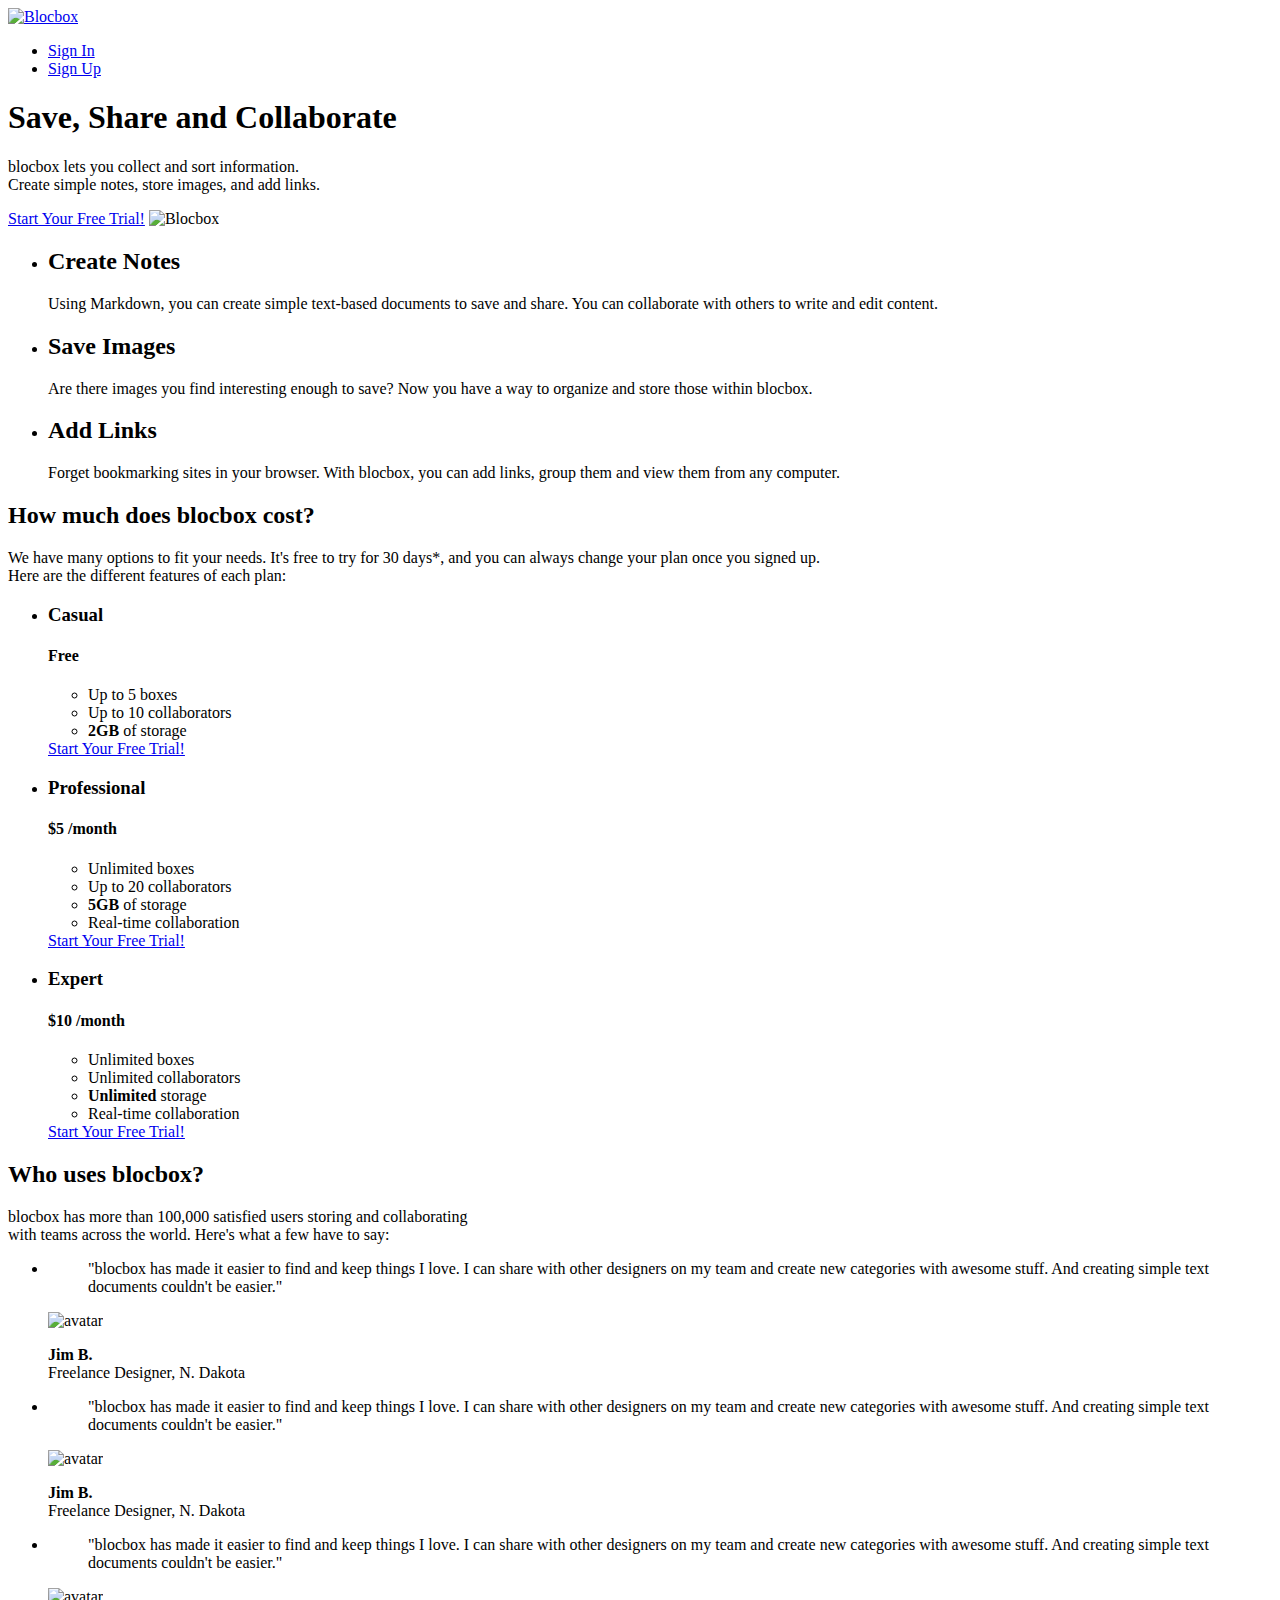
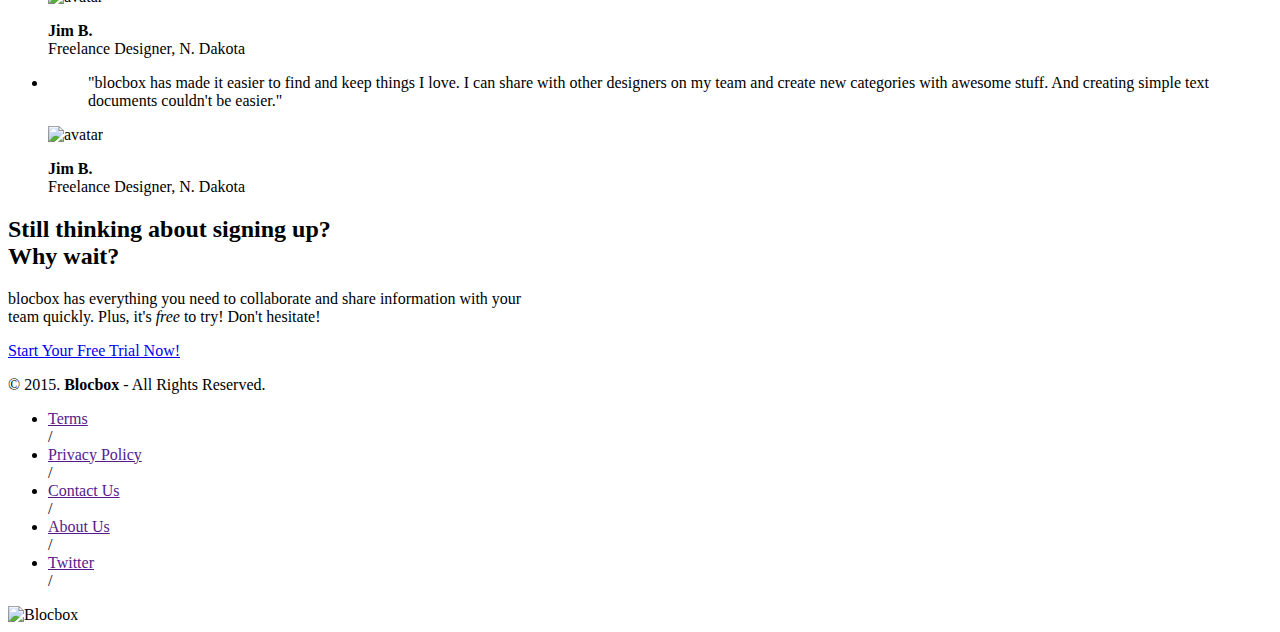
==== index.html @ 8ca165f5 "Assignment 28 completed" ====
<DOCTYPE html>
<html lang="eng-us">
<head>
	<meta http-equiz="X-UA-Compatible" content="IE=Edge">
	<meta name="viewpoint" content="width=device-width, initial-scale=1">
	<meta charset="UTF-8">
	<title>Save, share and collaborate | Blocbox</title>

<!-- Google Fonts -->
	<link href='http://fonts.googleapis.com/css?family=Lato:300,400,700,300italic,400italic,700italic|Varela+Round' rel='stylesheet' type='text/css'>

<!-- CSS -->

	<link rel="stylesheet" href="css/normalize.css">
	<link rel="stylesheet" href="css/style.css">
	<link rel="stylesheet" href="css/font-awesome.css">

	
</head>

<body>

	<header>
		<nav class="container">
			<div class="one-half">
				<a href="index.html" class="site-logo"><img src="Images/Logo.png" alt="Blocbox" /></a>
			</div>
			<div class="one-half">
				<ul>
					<li><a href="signin.html">Sign In</a></li>
					<li class="btn-outline"><a href="signup.html">Sign Up</a></li>
				</ul>
			</div>
		</nav>

	<!-- Hero Section -->

		<div class="container hero">
			<h1>Save, Share and Collaborate</h1>
			<p>blocbox lets you collect and sort information.<br>Create simple notes, store images, and add links.</p>
			<a href="signup.html" class="btn">Start Your Free Trial!</a>
			<img src="Images/desktop.png" alt="Blocbox" />
		</div>
	</header>

	<main role="main">

	<!-- Benefits Section -->

	<section class="benefits">
		<ul class="container">
			<li class="one-third">
				<h2>Create Notes</h2>
				<p>Using Markdown, you can create simple text-based documents to save and share. You can collaborate with others to write and edit content.</p>
			</li>
			<li class="one-third">
				<h2>Save Images</h2>
				<p>Are there images you find interesting enough to save? Now you have a way to organize and store those within blocbox.</p>
			</li>
			<li class="one-third">
				<h2>Add Links</h2>
				<p>Forget bookmarking sites in your browser. With blocbox, you can add links, group them and view them from any computer.</p>
			</li>
		</ul>
	</section>

	<!-- Pricing Section -->

	<section class="pricing">
		<div class="container">
			<h2>How much does blocbox cost?</h2>
			<p>We have many options to fit your needs. It's free to try for 30 days*, and you can always change your plan once you signed up. <br/> Here are the different features of each plan:</p>
		</div>
		<ul class="container">
			<li class="one-third">
				<div class="box">
					<h3>Casual</h3>
					<h4>Free</h4>
					<ul>
						<li>Up to 5 boxes</li>
						<li>Up to 10 collaborators</li>
						<li><strong>2GB</strong> of storage</li>
					</ul>
					<a href="signup.html" class="btn">Start Your Free Trial!</a>
				</div>
			</li>
			<li class="one-third">
				<div class="box middle">
					<h3>Professional</h3>
					<h4><span>$</span>5 <span class="month">/month</span></h4>
					<ul>
						<li>Unlimited boxes</li>
						<li>Up to 20 collaborators</li>
						<li><strong>5GB</strong> of storage</li>
						<li>Real-time collaboration</li>
					</ul>
					<a href="signup.html" class="btn">Start Your Free Trial!</a>
				</div>
			</li>
			<li class="one-third">
				<div class="box">
					<h3>Expert</h3>
					<h4><span>$</span>10 <span class="month">/month</span></h4>
					<ul>
						<li>Unlimited boxes</li>
						<li>Unlimited collaborators</li>
						<li><strong>Unlimited</strong> storage</li>
						<li>Real-time collaboration</li>
					</ul>
					<a href="signup.html" class="btn">Start Your Free Trial!</a>
				</div>
			</li>
		</ul>
	</section>

	<!-- Testimonials Section -->

	<section class="testimonials">
		<div class="container">
			<h2>Who uses blocbox?</h2>
			<p>blocbox has more than 100,000 satisfied users storing and collaborating <br/> with teams across the world. Here's what a few have to say:</p>
		</div>
		<ul class="container">
			<li class="one-fourth">
				<blockquote>"blocbox has made it easier to find and keep things I love. I can share with other designers on my team and create new categories with awesome stuff. And creating simple text documents couldn't be easier." </blockquote>
				<img src="https://s3.amazonaws.com/uifaces/faces/twitter/jsa/128.jpg" alt="avatar">
				<p class="name"><strong>Jim B.</strong><br/>Freelance Designer, N. Dakota</p>
			</li>
			<li class="one-fourth">
				<blockquote>"blocbox has made it easier to find and keep things I love. I can share with other designers on my team and create new categories with awesome stuff. And creating simple text documents couldn't be easier." </blockquote>
				<img src="https://s3.amazonaws.com/uifaces/faces/twitter/jsa/128.jpg" alt="avatar">
				<p class="name"><strong>Jim B.</strong><br/>Freelance Designer, N. Dakota</p>
			</li>
			<li class="one-fourth">
				<blockquote>"blocbox has made it easier to find and keep things I love. I can share with other designers on my team and create new categories with awesome stuff. And creating simple text documents couldn't be easier." </blockquote>
				<img src="https://s3.amazonaws.com/uifaces/faces/twitter/jsa/128.jpg" alt="avatar">
				<p class="name"><strong>Jim B.</strong><br/>Freelance Designer, N. Dakota</p>
			</li>
			<li class="one-fourth">
				<blockquote>"blocbox has made it easier to find and keep things I love. I can share with other designers on my team and create new categories with awesome stuff. And creating simple text documents couldn't be easier." </blockquote>
				<img src="https://s3.amazonaws.com/uifaces/faces/twitter/jsa/128.jpg" alt="avatar">
				<p class="name"><strong>Jim B.</strong><br/>Freelance Designer, N. Dakota</p>
			</li>
		</ul>
	</section>

	<!-- Call To Action -->

	<section class="container">
		<h2>Still thinking about signing up?<br/>Why wait?</h2>
		<p>blocbox has everything you need to collaborate and share information with your <br/>team quickly. Plus, it's <em>free</em> to try! Don't hesitate!</p>
		<a href="signup.html" class="btn">Start Your Free Trial Now!</a>
	</section>

	</main>

	<!-- Footer Section -->

	<footer>
		<div class="container footer-nav-block">
			<div class="left-footer-block one-third">
				<p class="copyright-block">&copy; 2015. <strong>Blocbox</strong> - All Rights Reserved.</p>
			</div>
			<nav class="link-block middle-footer-block one third">
				<ul>
					<li><a href="">Terms</a></li> /
					<li><a href="">Privacy Policy</a></li> /
					<li><a href="">Contact Us</a></li> /
					<li><a href="">About Us</a></li> /
					<li><a href="">Twitter</a></li> /
				</ul>
			</nav>
			<div class="right-footer-block one-third">
				<img class="logo" src="Images/Logo.png" alt="Blocbox" />
			</div>
		</div>
	</footer>
</body>

</html
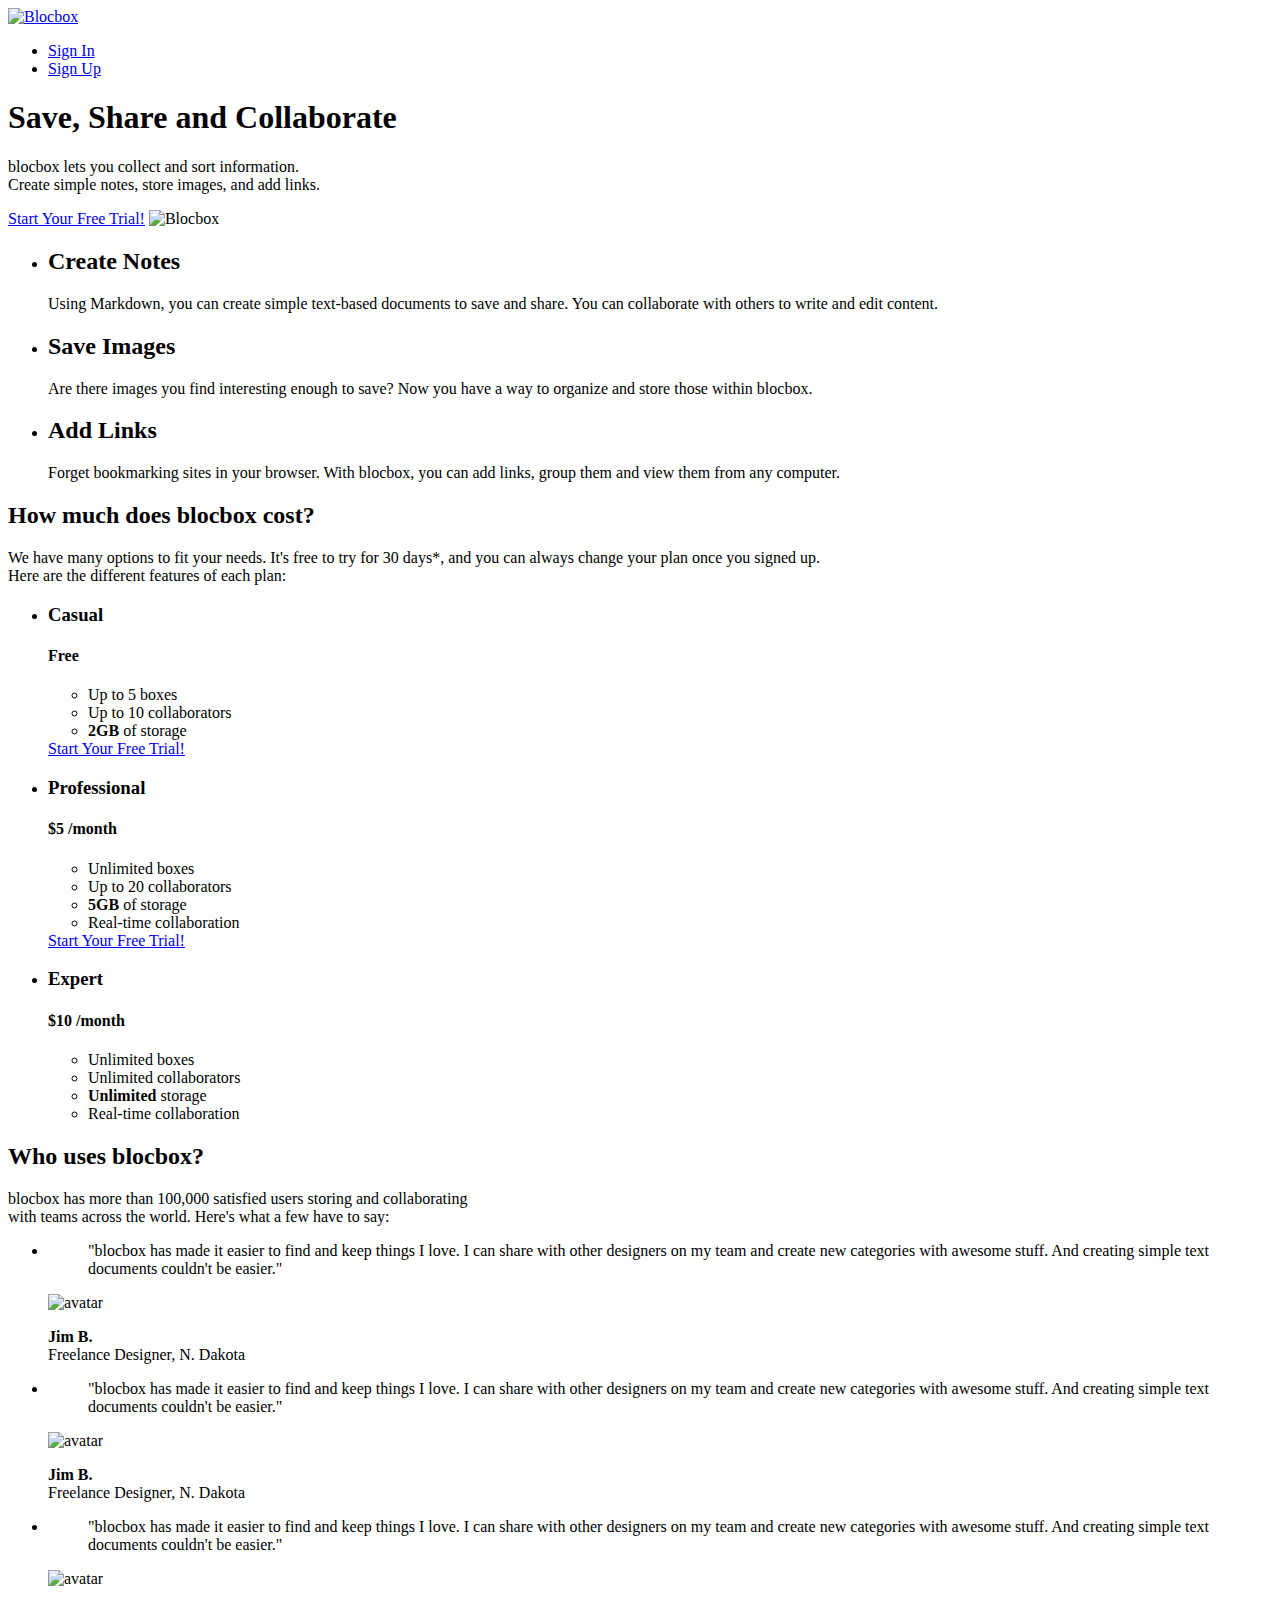
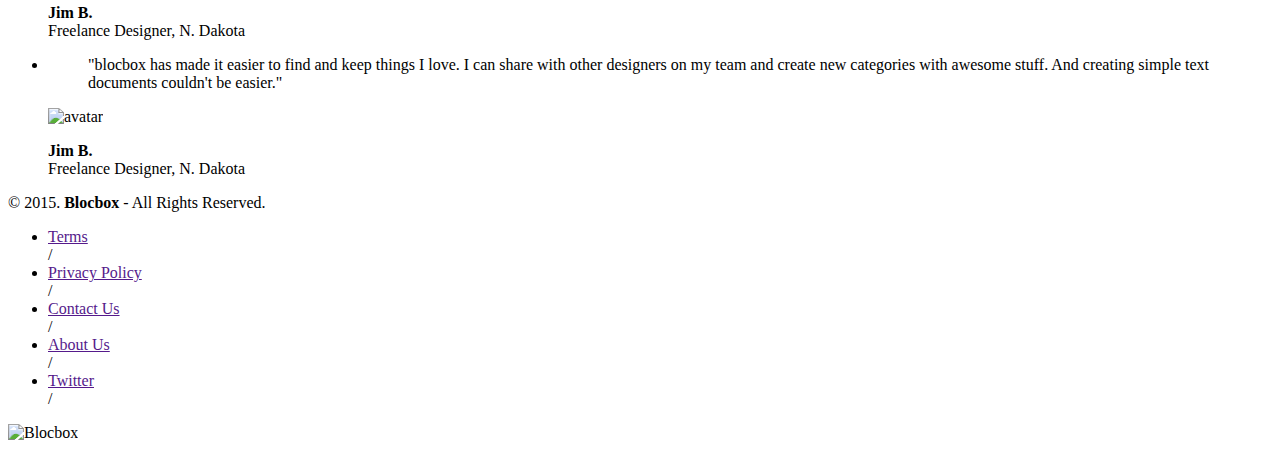
==== commit ed66c33a: "Assignment 29 completed" ====
--- a/index.html
+++ b/index.html
@@ -14,6 +14,7 @@
 	<link rel="stylesheet" href="css/normalize.css">
 	<link rel="stylesheet" href="css/style.css">
 	<link rel="stylesheet" href="css/font-awesome.css">
+	<link rel="stylesheet" href="css/animate.css">
 
 	
 </head>
@@ -36,7 +37,7 @@
 	<!-- Hero Section -->
 
 		<div class="container hero">
-			<h1>Save, Share and Collaborate</h1>
+			<h1 class="animated fadeIn">Save, Share and Collaborate</h1>
 			<p>blocbox lets you collect and sort information.<br>Create simple notes, store images, and add links.</p>
 			<a href="signup.html" class="btn">Start Your Free Trial!</a>
 			<img src="Images/desktop.png" alt="Blocbox" />
@@ -107,7 +108,6 @@
 						<li><strong>Unlimited</strong> storage</li>
 						<li>Real-time collaboration</li>
 					</ul>
-					<a href="signup.html" class="btn">Start Your Free Trial!</a>
 				</div>
 			</li>
 		</ul>
@@ -143,15 +143,6 @@
 			</li>
 		</ul>
 	</section>
-
-	<!-- Call To Action -->
-
-	<section class="container">
-		<h2>Still thinking about signing up?<br/>Why wait?</h2>
-		<p>blocbox has everything you need to collaborate and share information with your <br/>team quickly. Plus, it's <em>free</em> to try! Don't hesitate!</p>
-		<a href="signup.html" class="btn">Start Your Free Trial Now!</a>
-	</section>
-
 	</main>
 
 	<!-- Footer Section -->
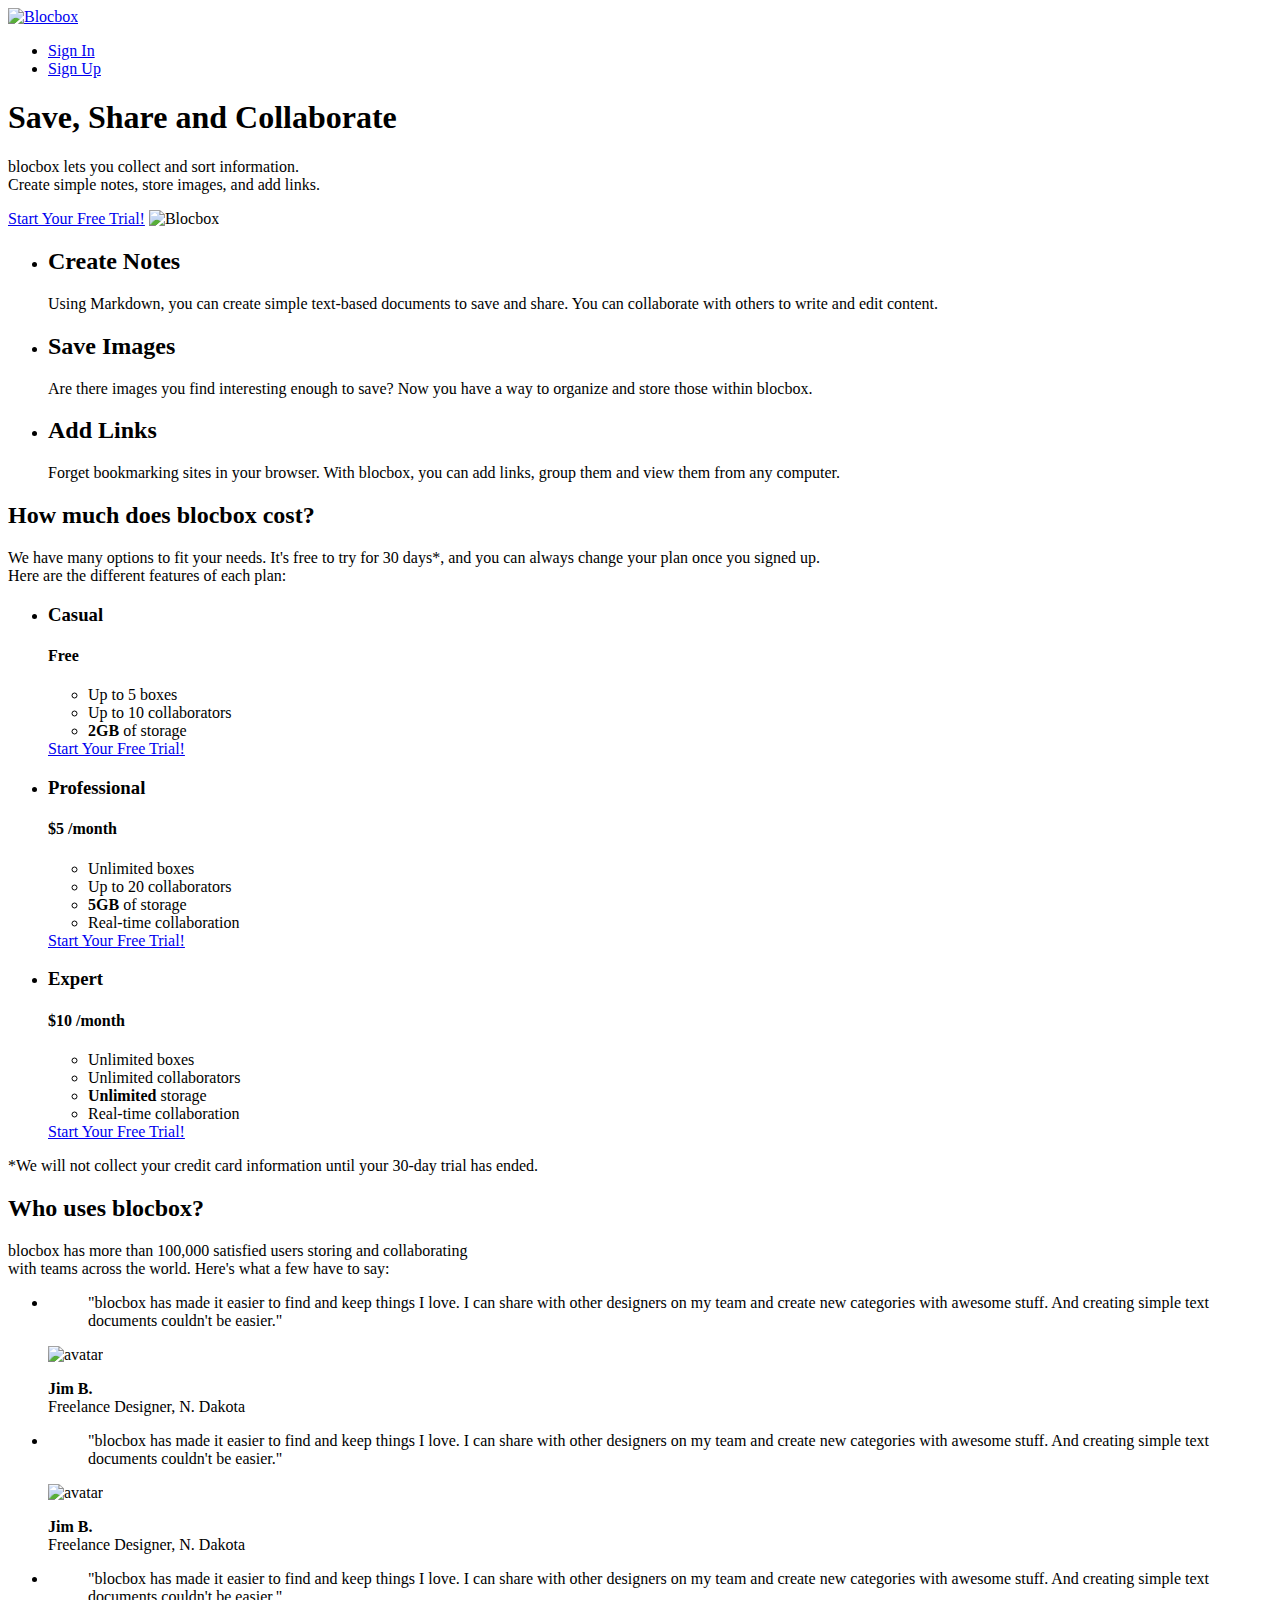
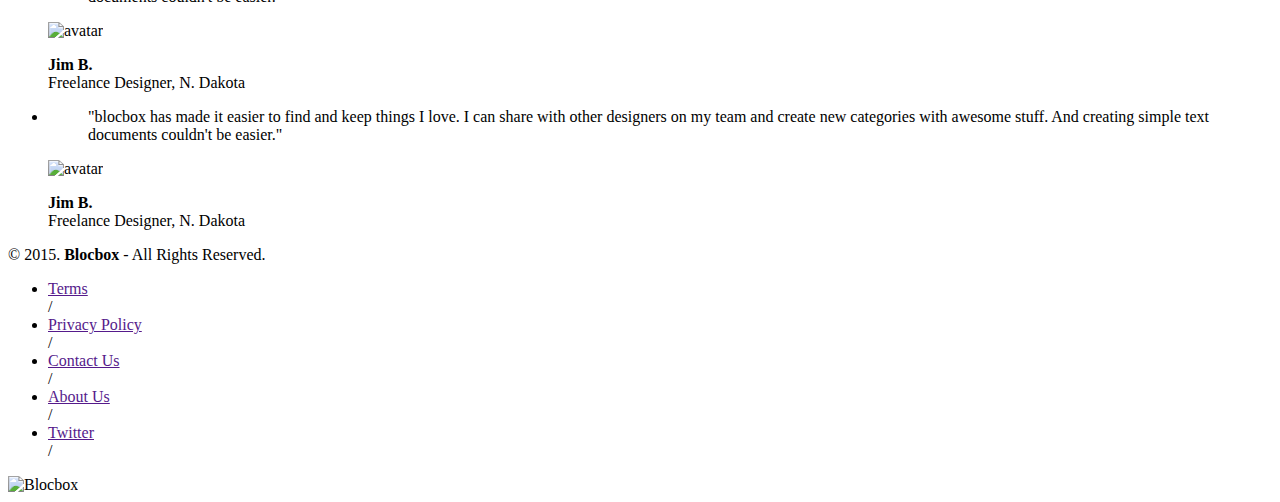
==== commit 529ab802: "Assignment 31 completed" ====
--- a/index.html
+++ b/index.html
@@ -14,7 +14,6 @@
 	<link rel="stylesheet" href="css/normalize.css">
 	<link rel="stylesheet" href="css/style.css">
 	<link rel="stylesheet" href="css/font-awesome.css">
-	<link rel="stylesheet" href="css/animate.css">
 
 	
 </head>
@@ -37,7 +36,7 @@
 	<!-- Hero Section -->
 
 		<div class="container hero">
-			<h1 class="animated fadeIn">Save, Share and Collaborate</h1>
+			<h1>Save, Share and Collaborate</h1>
 			<p>blocbox lets you collect and sort information.<br>Create simple notes, store images, and add links.</p>
 			<a href="signup.html" class="btn">Start Your Free Trial!</a>
 			<img src="Images/desktop.png" alt="Blocbox" />
@@ -51,14 +50,17 @@
 	<section class="benefits">
 		<ul class="container">
 			<li class="one-third">
+				<i class="fa fa-file-o"></i>
 				<h2>Create Notes</h2>
 				<p>Using Markdown, you can create simple text-based documents to save and share. You can collaborate with others to write and edit content.</p>
 			</li>
 			<li class="one-third">
+				<i class="fa fa-picture-o"></i>
 				<h2>Save Images</h2>
 				<p>Are there images you find interesting enough to save? Now you have a way to organize and store those within blocbox.</p>
 			</li>
 			<li class="one-third">
+				<i class="fa fa-link"></i>
 				<h2>Add Links</h2>
 				<p>Forget bookmarking sites in your browser. With blocbox, you can add links, group them and view them from any computer.</p>
 			</li>
@@ -108,9 +110,13 @@
 						<li><strong>Unlimited</strong> storage</li>
 						<li>Real-time collaboration</li>
 					</ul>
+					<a href="signup.html" class="btn">Start Your Free Trial!</a>
 				</div>
 			</li>
 		</ul>
+		<div class="container">
+   			<p class="small">*We will not collect your credit card information until your 30-day trial has ended.</p>
+ 		</div>
 	</section>
 
 	<!-- Testimonials Section -->
@@ -126,7 +132,7 @@
 				<img src="https://s3.amazonaws.com/uifaces/faces/twitter/jsa/128.jpg" alt="avatar">
 				<p class="name"><strong>Jim B.</strong><br/>Freelance Designer, N. Dakota</p>
 			</li>
-			<li class="one-fourth">
+			<li class="one-fourth lower">
 				<blockquote>"blocbox has made it easier to find and keep things I love. I can share with other designers on my team and create new categories with awesome stuff. And creating simple text documents couldn't be easier." </blockquote>
 				<img src="https://s3.amazonaws.com/uifaces/faces/twitter/jsa/128.jpg" alt="avatar">
 				<p class="name"><strong>Jim B.</strong><br/>Freelance Designer, N. Dakota</p>
@@ -136,7 +142,7 @@
 				<img src="https://s3.amazonaws.com/uifaces/faces/twitter/jsa/128.jpg" alt="avatar">
 				<p class="name"><strong>Jim B.</strong><br/>Freelance Designer, N. Dakota</p>
 			</li>
-			<li class="one-fourth">
+			<li class="one-fourth lower">
 				<blockquote>"blocbox has made it easier to find and keep things I love. I can share with other designers on my team and create new categories with awesome stuff. And creating simple text documents couldn't be easier." </blockquote>
 				<img src="https://s3.amazonaws.com/uifaces/faces/twitter/jsa/128.jpg" alt="avatar">
 				<p class="name"><strong>Jim B.</strong><br/>Freelance Designer, N. Dakota</p>
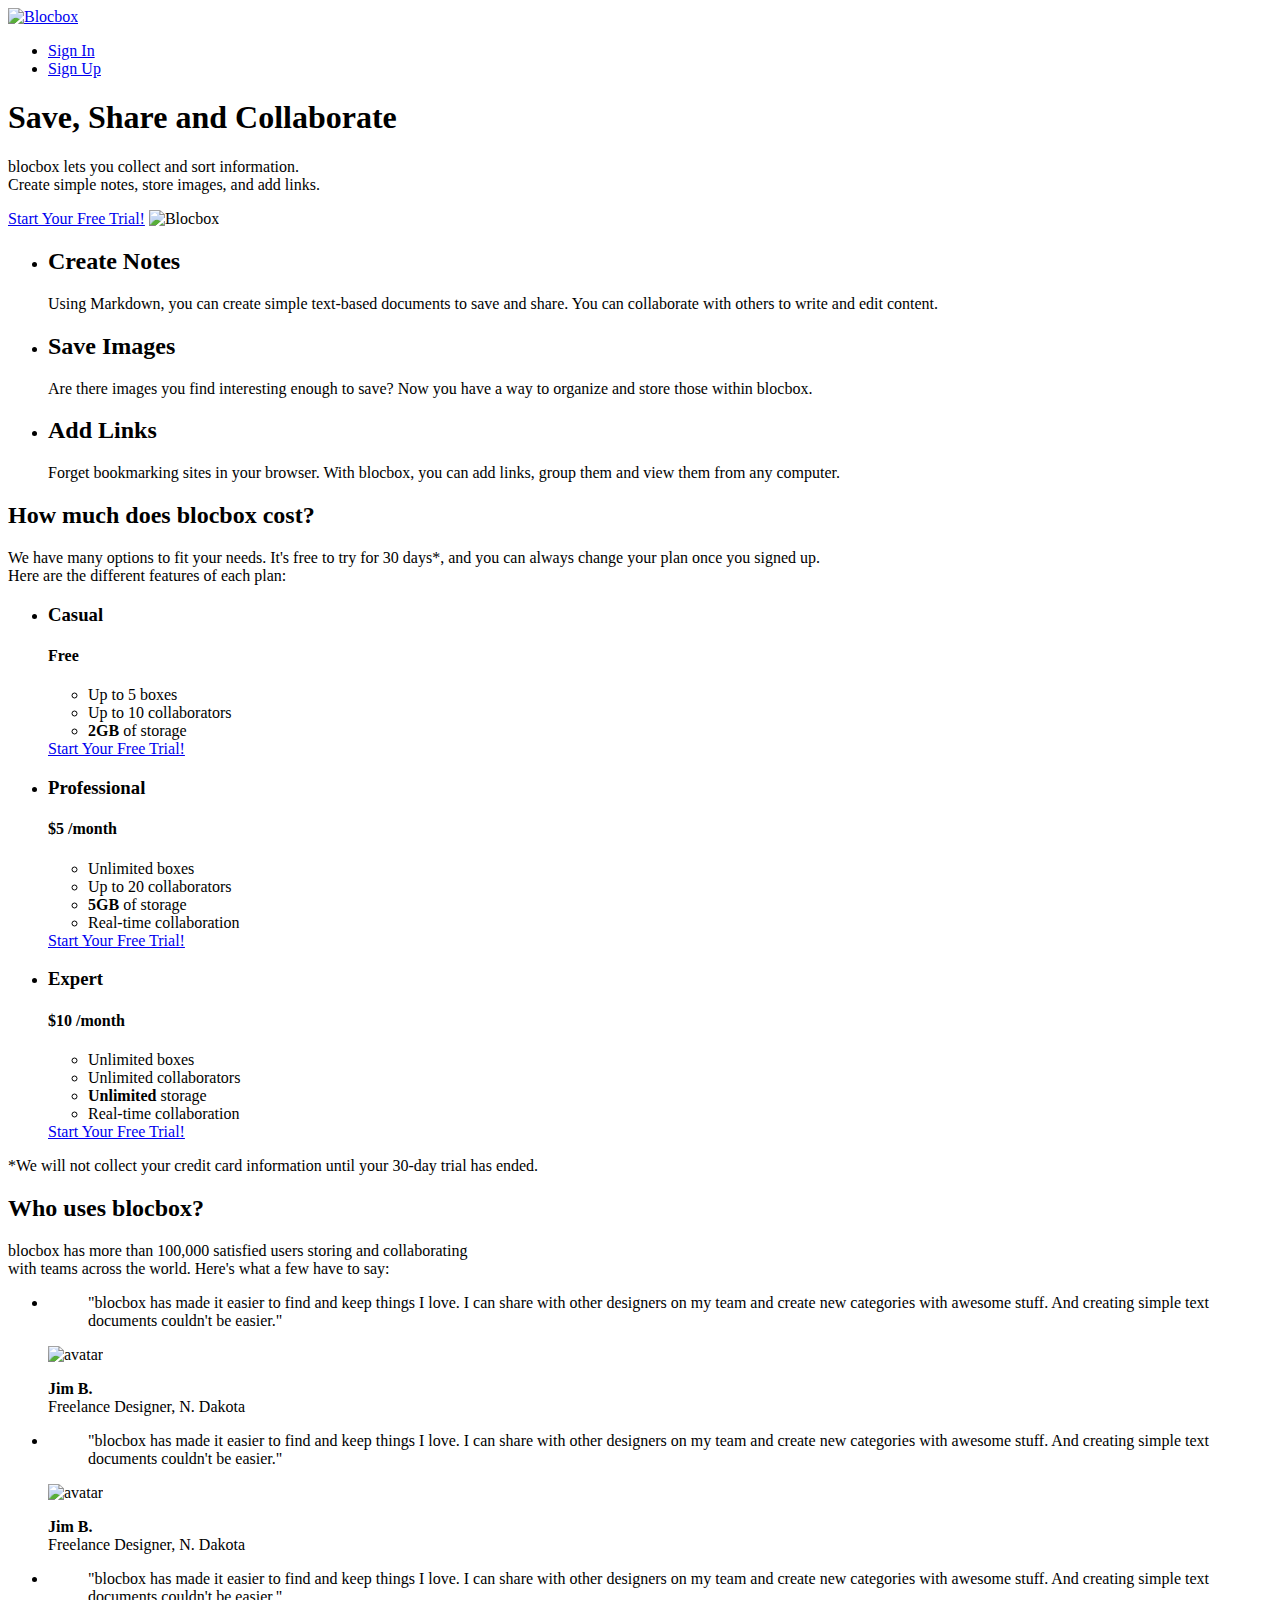
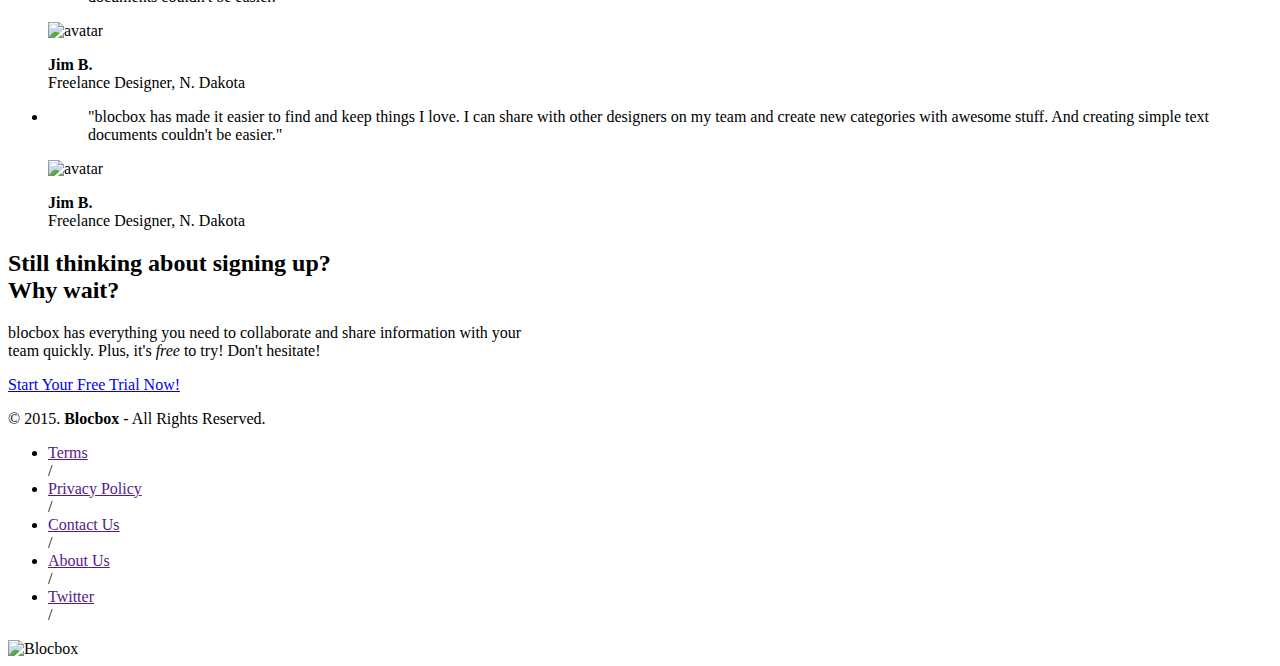
==== commit 8e1bc470: "Checkpoint 31 completed" ====
--- a/index.html
+++ b/index.html
@@ -132,7 +132,7 @@
 				<img src="https://s3.amazonaws.com/uifaces/faces/twitter/jsa/128.jpg" alt="avatar">
 				<p class="name"><strong>Jim B.</strong><br/>Freelance Designer, N. Dakota</p>
 			</li>
-			<li class="one-fourth lower">
+			<li class="one-fourth">
 				<blockquote>"blocbox has made it easier to find and keep things I love. I can share with other designers on my team and create new categories with awesome stuff. And creating simple text documents couldn't be easier." </blockquote>
 				<img src="https://s3.amazonaws.com/uifaces/faces/twitter/jsa/128.jpg" alt="avatar">
 				<p class="name"><strong>Jim B.</strong><br/>Freelance Designer, N. Dakota</p>
@@ -142,13 +142,22 @@
 				<img src="https://s3.amazonaws.com/uifaces/faces/twitter/jsa/128.jpg" alt="avatar">
 				<p class="name"><strong>Jim B.</strong><br/>Freelance Designer, N. Dakota</p>
 			</li>
-			<li class="one-fourth lower">
+			<li class="one-fourth">
 				<blockquote>"blocbox has made it easier to find and keep things I love. I can share with other designers on my team and create new categories with awesome stuff. And creating simple text documents couldn't be easier." </blockquote>
 				<img src="https://s3.amazonaws.com/uifaces/faces/twitter/jsa/128.jpg" alt="avatar">
 				<p class="name"><strong>Jim B.</strong><br/>Freelance Designer, N. Dakota</p>
 			</li>
 		</ul>
 	</section>
+
+	<!-- Call To Action -->
+
+	<section class="container">
+		<h2>Still thinking about signing up?<br/>Why wait?</h2>
+		<p>blocbox has everything you need to collaborate and share information with your <br/>team quickly. Plus, it's <em>free</em> to try! Don't hesitate!</p>
+		<a href="signup.html" class="btn">Start Your Free Trial Now!</a>
+	</section>
+
 	</main>
 
 	<!-- Footer Section -->
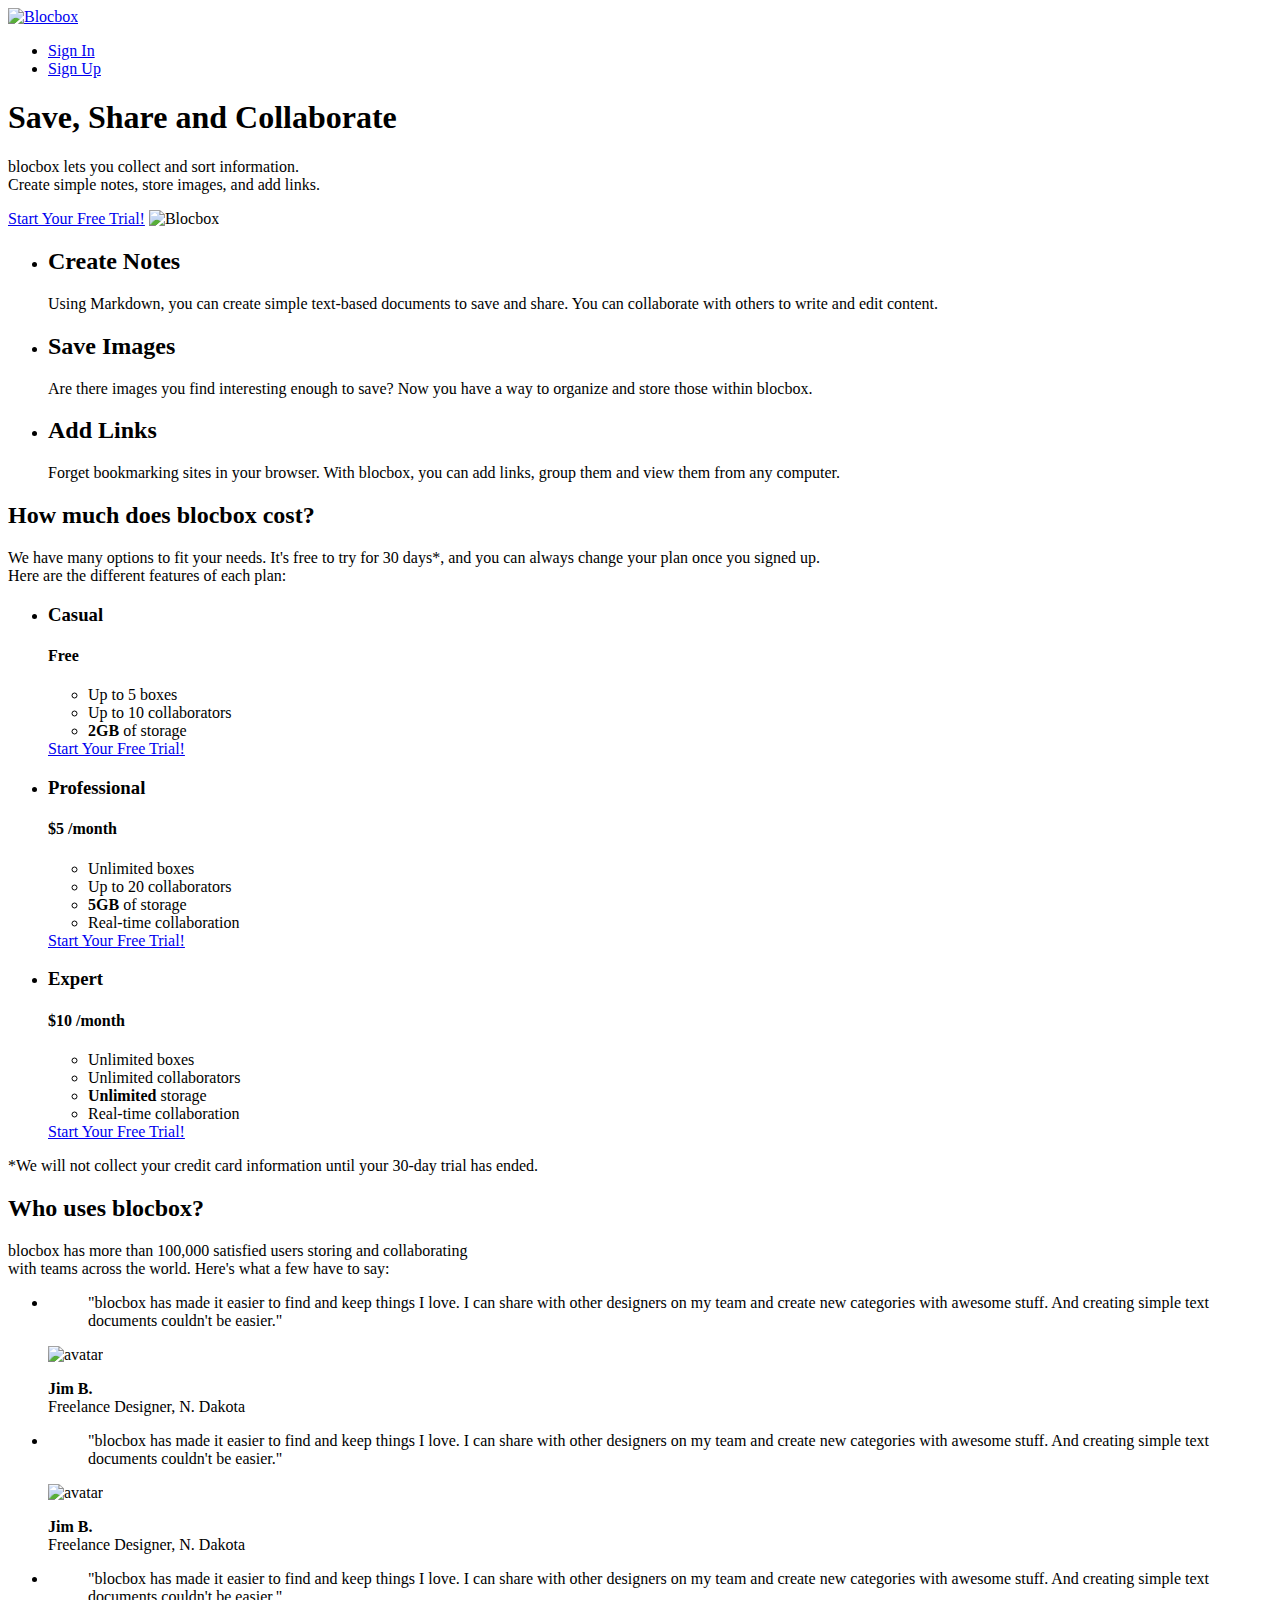
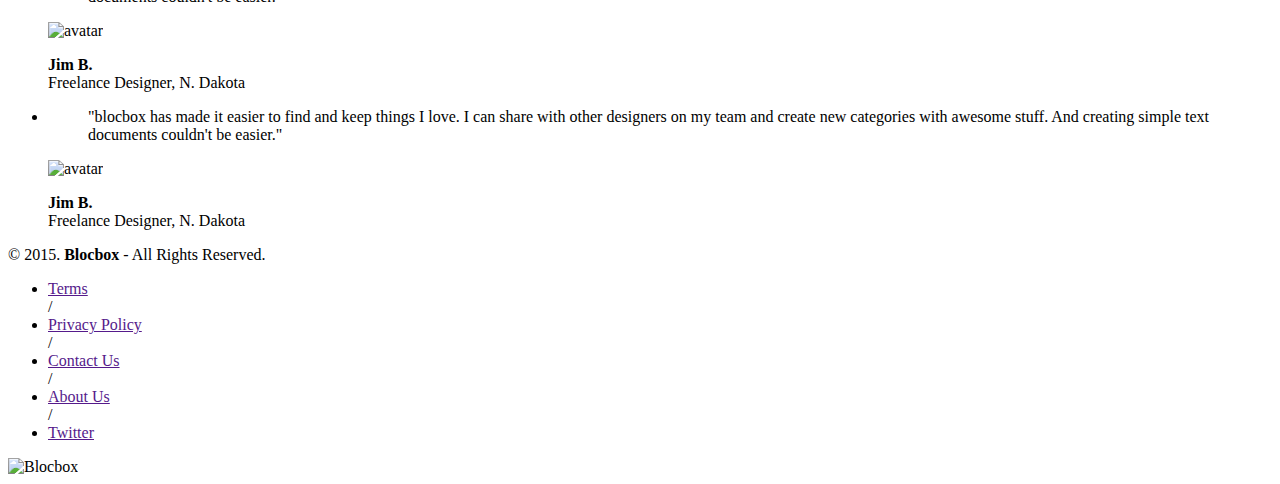
==== commit 4a58a84c: "Checkpoint 36 completed, fixing" ====
--- a/index.html
+++ b/index.html
@@ -150,16 +150,6 @@
 		</ul>
 	</section>
 
-	<!-- Call To Action -->
-
-	<section class="container">
-		<h2>Still thinking about signing up?<br/>Why wait?</h2>
-		<p>blocbox has everything you need to collaborate and share information with your <br/>team quickly. Plus, it's <em>free</em> to try! Don't hesitate!</p>
-		<a href="signup.html" class="btn">Start Your Free Trial Now!</a>
-	</section>
-
-	</main>
-
 	<!-- Footer Section -->
 
 	<footer>
@@ -173,7 +163,7 @@
 					<li><a href="">Privacy Policy</a></li> /
 					<li><a href="">Contact Us</a></li> /
 					<li><a href="">About Us</a></li> /
-					<li><a href="">Twitter</a></li> /
+					<li><a href="">Twitter</a></li>
 				</ul>
 			</nav>
 			<div class="right-footer-block one-third">
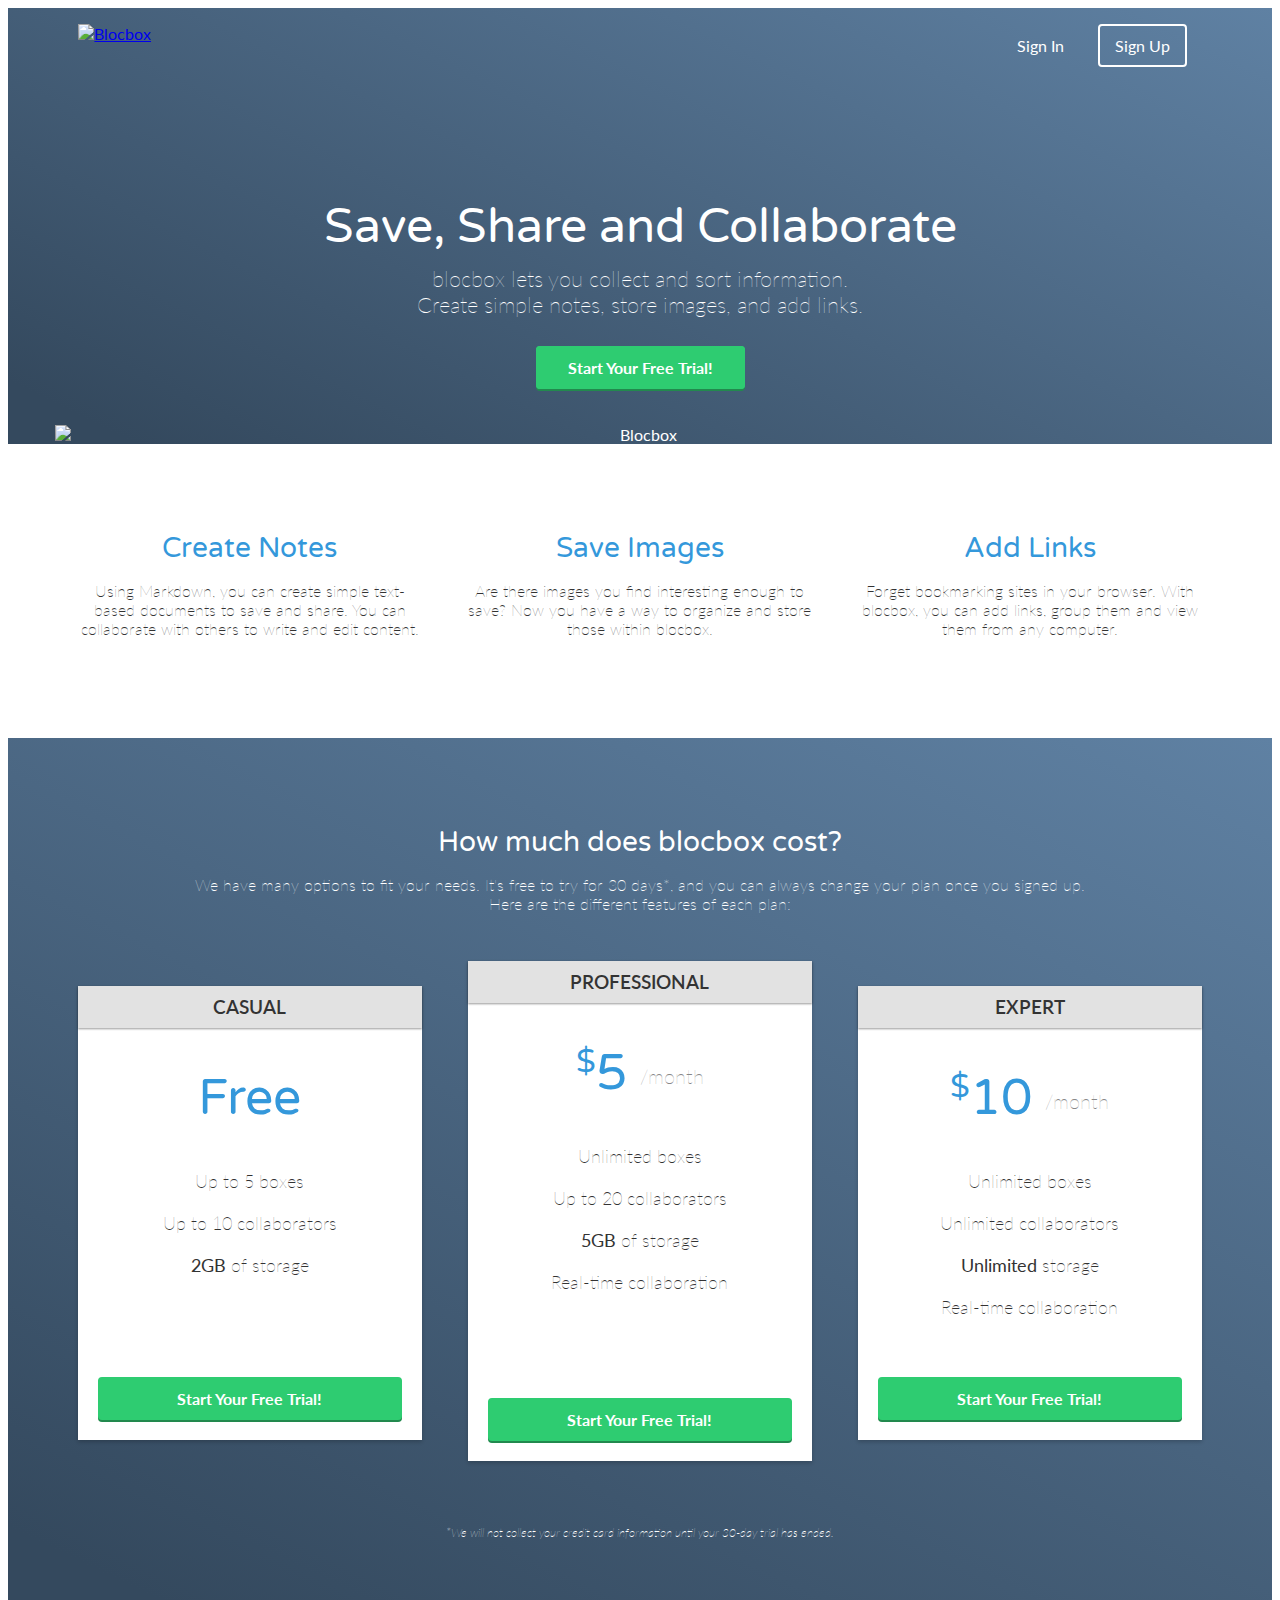
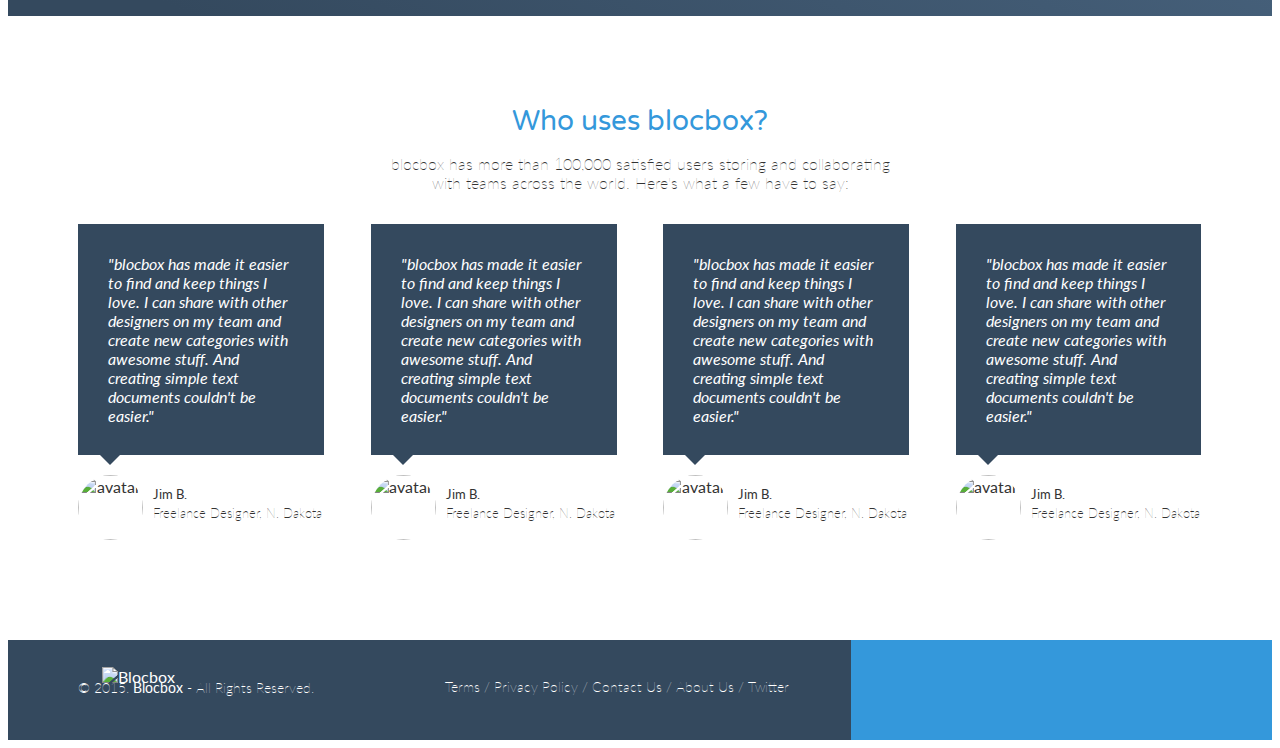
==== commit a7d5edbe: "Final Push, Deploying Blocbox" ====
--- a/index.html
+++ b/index.html
@@ -11,9 +11,9 @@
 
 <!-- CSS -->
 
-	<link rel="stylesheet" href="css/normalize.css">
-	<link rel="stylesheet" href="css/style.css">
-	<link rel="stylesheet" href="css/font-awesome.css">
+	<link rel="stylesheet" href="CSS/normalize.css">
+	<link rel="stylesheet" href="CSS/style.css">
+	<link rel="stylesheet" href="CSS/font-awesome.css">
 
 	
 </head>
--- a/CSS/style.css
+++ b/CSS/style.css
@@ -0,0 +1,671 @@
+
+/* =========== Standard Styles ============ */
+
+html, body {
+	overflow-x: hidden;
+}
+
+body {
+	font-family: "Lato", Helvetica, Arial, sans-serif;
+	color: #333333;
+}
+
+h1, h2, h3, h4, h5, h6 {
+	font-family: "Varela Round", Helvetica, Arial, sans-serif;
+}
+
+h2 {
+	font-size: 28px;
+	font-weight: normal;
+	margin-bottom: 5px;
+}
+
+p {
+	font-size: 16px;
+	line-height: 19px;
+	font-weight: 100;
+}
+
+/* =========== Grid ================ */
+
+.container {
+	margin-right: auto;
+	margin-left: auto;
+	padding-left: 15px;
+	padding-right: 15px;
+	position: relative;
+}
+
+.container:before,
+.container:after {
+	content: " ";
+	display:table;
+}
+
+.container:after {
+	clear: both;
+}
+
+.one-half, .one-third, .one-fourth {
+	width: 96%;
+	float: left;
+	position: relative;
+	min-height: 1px;
+	margin: 0 2% 20px;
+}
+
+/* ============== Grid Media Queries ================== */
+
+@media (min-width: 768px) {
+   .container {
+     width: 750px;
+   }
+ }
+ @media (min-width: 992px) {
+   .container {
+     width: 970px;
+   }
+   .one-half {
+     width:46%;
+   }
+   .one-third {
+     width:29.33333%;
+   }
+   .one-fourth {
+     width:21%;
+   }
+ }
+ @media (min-width: 1200px) {
+   .container {
+     width: 1170px;
+   }
+ }
+
+/* ============ Header =============== */
+
+header {
+   color:#FFFFFF;
+   background: #34495E;
+   background-image: linear-gradient(206deg, #5F81A3 0%, #34495E 94%);
+ }
+ header nav {
+   padding:1em 0;
+ }
+ header nav ul {
+   display:inline;
+   text-align: right;
+   float:right;
+   margin:0;
+ }
+ header nav ul > li {
+   list-style-type: none;
+   display: inline-block;
+   margin:0 15px;
+ }
+ header nav ul > li.btn-outline {
+   padding:10px 15px;
+   border:2px solid #FFFFFF;
+   border-radius: 4px;
+ }
+ header nav ul > li.btn-outline:hover {
+   background:#FFFFFF;
+ }
+ header nav ul > li > a {
+   color:#FFFFFF;
+   text-decoration: none;
+ }
+ header nav ul > li.btn-outline:hover > a {
+   color:#34495E;
+ }
+
+header .hero {
+   text-align: center;
+   display:block;
+   position: relative;
+ }
+ header .hero h1 {
+   font-size:48px;
+   font-weight: normal;
+   margin:95px 0 0;
+ }
+ header .hero p {
+   font-size: 22px;
+   line-height: 26px;
+   font-weight: 100;
+   margin:10px 0 40px;
+ }
+ header .hero img {
+   display: block;
+   margin:3em auto 0;
+ }
+
+ @media (max-width: 1000px) {
+ 	header .hero img {
+ 		width: 90%;
+ 	}
+ 	header nav ul {
+ 		margin-top: -61px;
+ 	}
+ }
+
+ /* ========== Buttons ============*/
+
+.btn {
+   border-radius: 4px;
+   color:#FFFFFF;
+   font-weight: 700;
+   text-decoration: none;
+   padding:10px 30px;
+   background: #2ECC71;
+   border: 2px solid #2ECC71;
+   box-shadow: 0px 2px 0px 0px #22894E;
+ }
+
+/* ============== Benefits =============== */
+
+ .benefits {
+   text-align: center;
+   display:block;
+   position:relative;
+ }
+ .benefits ul {
+   margin: 0 auto;
+   padding:4em 0;
+ }
+ .benefits ul li {
+   list-style-type: none;
+   display: inline-block;
+ }
+ .benefits i {
+   color:#3498DB;
+   font-size:60px;
+   margin:0;
+   vertical-align: middle;
+ }
+ .benefits h2 {
+   color:#3498DB;
+ }
+
+/* ========== Pricing ============*/
+
+.pricing {
+   background: #34495E url("../images/background.png") top center no-repeat;
+   background: url("../images/background.png") top center no-repeat, linear-gradient(206deg, #5F81A3 0%, #34495E 94%);
+   background-size:cover;
+   text-align: center;
+   padding:4em 0;
+ }
+ .pricing h2, .pricing p {
+   color:#FFFFFF;
+ }
+ .pricing ul {
+   margin:0 auto;
+   padding:2em 0;
+ }
+ .pricing ul li {
+   list-style-type: none;
+ }
+
+.box {
+   padding:0 15px 15px;
+   background: #FFFFFF;
+   box-shadow: 0px 2px 4px 0px rgba(0,0,0,0.20);
+   min-height: 439px;
+   position: relative;
+   margin-top: 25px;
+ }
+ .box.middle {
+   min-height: 485px;
+   margin-top:0px;
+ }
+ .box h3 {
+   font-family: "Lato", Helvetica, Arial, sans-serif;
+   font-weight: 600;
+   text-transform: uppercase;
+   background: #E2E2E2;
+   box-shadow: 0px 1px 2px 0px rgba(0,0,0,0.40);
+   left:0;
+   right:0;
+   top:0;
+   text-align: center;
+   margin:0 -15px 40px;
+   padding:10px 0;
+ }
+
+.box h4 {
+   font-size:50px;
+   font-weight: normal;
+   margin:40px 0 10px;
+   color:#3498DB;
+ }
+ .box h4 span {
+   font-size:32px;
+   vertical-align: top;
+ }
+ .box h4 span.month {
+   font-family: "Lato", Helvetica, Arial, sans-serif;
+   font-weight: 100;
+   color:#888888;
+   font-size:20px;
+   vertical-align: middle;
+ }
+ .box ul li {
+   font-size:18px;
+   margin-bottom:20px;
+   font-weight: 100;
+ }
+
+.box .btn {
+   position:absolute;
+   bottom:20px;
+   left:20px;
+   right:20px;
+ }
+ .small {
+   font-size: 12px;
+   color: #FEFEFE;
+   line-height: 15px;
+   font-style:italic;
+ }
+
+/* ====================== Testimonials ========================= */
+
+.testimonials {
+   padding:4em 0;
+   text-align: center;
+ }
+ .testimonials h2 {
+   color:#3498DB;
+ }
+ .testimonials ul li {
+   list-style-type: none;
+ }
+ .testimonials blockquote {
+   color:#FFFFFF;
+   text-align: left;
+   font-style: italic;
+   background:#34495E;
+   position: relative;
+   padding:30px;
+   width:auto;
+   margin:0;
+ }
+ .testimonials blockquote:after {
+   top: 100%;
+   left: 13%;
+   border: solid transparent;
+   content: " ";
+   height: 0;
+   width: 0;
+   position: absolute;
+   pointer-events: none;
+   border-top-color: #34495E;
+   border-width: 10px;
+   margin-left: -10px;
+ }
+
+.testimonials img {
+   height: 65px;
+   width: 65px;
+   border-radius:50%;
+   float: left;
+   display: inline-block;
+   margin:20px 10px 0 0;
+ }
+ .testimonials p.name {
+   float: left;
+   display: inline-block;
+   text-align: left;
+   font-size:13px;
+   margin-top: 30px;
+ }
+
+/* ============ Footer =================== */
+
+footer {
+   background-color: #34495E;
+   background-image: linear-gradient(to top,
+      #3498DB 0%, #3498DB 50%, #34495E 50%, #34495E 100%);
+   color: #FFFFFF;
+   height: 150px;
+   position: relative;
+   overflow: hidden;
+   z-index: 0;
+ }
+ footer p, footer nav ul {
+   font-size:14px;
+   font-weight:100;
+   text-align: center;
+   margin: 10px auto 0;
+ }
+ footer nav ul li {
+   list-style-type: none;
+   display: inline;
+ }
+ footer nav ul li a {
+   color:#FFFFFF;
+   text-decoration: none;
+ }
+ footer .right-footer-block {
+   background-color: transparent;
+ }
+ footer .logo{
+   padding: 2.35em 0;
+   margin: 0 auto;
+   display: block;
+ }
+
+@media (min-width: 992px){
+   footer{
+     background-color: #3498DB;
+     background-image: linear-gradient(to left,
+        #3498DB 0%, #3498DB 33.33337%, #34495E 33.33337%, #34495E 100%);
+     height: 100px;
+   }
+   footer p, footer nav ul{
+     padding: 2em 0;
+     text-align: left;
+   }
+   footer .right-footer-block {
+     background-color: #3498DB;
+     width: 100%;
+   }
+   footer img.logo{
+   	margin-top: -110px;
+   	margin-right: 80px;
+    padding: 2em 0 2em 1.5em;
+   }
+ }
+
+/* ================ Dashboard ================ */
+
+.dashboard {
+   background:#F7F7F7;
+ }
+ .left-nav {
+   height: 100%;
+   width:280px;
+   position: absolute;
+   -webkit-transition: all 0.3s ease-in-out;
+   -moz-transition: all 0.3s ease-in-out;
+   -o-transition: all 0.3s ease-in-out;
+   transition: all 0.3s ease-in-out;
+   transform: translate(-280px,0);
+   	-webkit-transform: translate(-280px,0);
+   	o-transform: translate(-280px,0);
+   	-moz-transform: translate(-280px,0);
+ }
+
+ .left-nav.open {
+ 	display: block;
+ 	width: 280px;
+ 	background: #34495E;
+   	background-image: linear-gradient(206deg, #5F81A3 0%, #34495E 94%);
+   	color: #ffffff;
+ 	-webkit-transition: all 0.3s ease-in-out;
+   -moz-transition: all 0.3s ease-in-out;
+   -o-transition: all 0.3s ease-in-out;
+   transition: all 0.3s ease-in-out;
+   transform: translate(0,0);
+     -webkit-transform: translate(0,0); /** Chrome & Safari **/
+     -o-transform: translate(0,0); /** Opera **/
+     -moz-transform: translate(0,0); /** Firefox **/
+     z-index: 100;
+ }
+
+ .hamburger {
+ 	position: absolute;
+ 	z-index: 1000;
+ 	background: #34495e;
+ 	color: #ffffff;
+ 	text-decoration: none;
+ 	font-size: 22px;
+ 	padding: 10px 15px;
+ 	border-radius: 4px;
+ 	left: 5px;
+ 	top: 15px;
+ }
+
+ @media (min-width:992px) {
+ 	.left-nav {
+ 		height: 100vh;
+ 		width: 14.66666667%;
+ 		color: #ffffff;
+ 		background: #34495e;
+ 		background-image: linear-gradient(206deg, #5f81a3 0%, #34495e 94%);
+ 		float: left;
+ 		position: fixed;
+ 		display: block;
+ 		transform: translate(0,0);
+     	-webkit-transform: translate(0,0); /** Chrome & Safari **/
+     	-o-transform: translate(0,0); /** Opera **/
+     	-moz-transform: translate(0,0); /** Firefox **/
+ 	}
+
+ 	.left-nav.open {
+ 		width: 14.66666667%;
+ 		transform: translate(0,0);
+     	-webkit-transform: translate(0,0); /** Chrome & Safari **/
+     	-o-transform: translate(0,0); /** Opera **/
+     	-moz-transform: translate(0,0); /** Firefox **/
+ 	}
+
+ 	.hamburger {
+ 		display: none;
+ 	}
+ }
+
+ .left-nav .site-logo {
+   padding:20px 0;
+   background:#34495E;
+   display:block;
+   text-align: center;
+ }
+ .left-nav .items {
+   padding:0 6%;
+ }
+ .left-nav .items p {
+   font-weight: 600;
+   text-transform: uppercase;
+   font-size: 12px;
+   color: #E2E2E2;
+   line-height: 15px;
+ }
+ .left-nav .items ul {
+   margin:0 0 40px;
+   padding:0;
+ }
+ .left-nav .items ul li {
+   list-style-type: none;
+   margin-bottom: 15px;
+ }
+ .left-nav .items ul li a {
+   color:#FFFFFF;
+   text-decoration: none;
+   font-weight: 100;
+ }
+ .left-nav .items ul li a i {
+   width:16px;
+   text-align: center;
+   margin-right:8px;
+ }
+
+/* ============ Left Nav Settings ============== */
+
+.left-nav .settings {
+   position:absolute;
+   background:#22303E;
+   width:100%;
+   bottom:0;
+   left:0;
+   right:0;
+   padding:10px 0;
+ }
+ .left-nav .settings img {
+   height:35px;
+   width:35px;
+   border-radius: 50%;
+   margin-left:10px;
+   display: inline-block;
+ }
+ .left-nav .settings p {
+   display: inline-block;
+   vertical-align: top;
+   padding-top: 8px;
+   font-weight: 400;
+   margin:0 0 0 10px;
+ }
+ .left-nav .settings a {
+   color:#FFFFFF;
+   text-decoration: none;
+   text-align: right;
+   float: right;
+   margin-right:10px;
+   margin-top:8px;
+ }
+
+/* ============= Content =============== */
+
+.content {
+   padding:6em 1% 1.5em;
+   float:right;
+   width:98%;
+   position: relative;
+ }
+ .content .header {
+   margin:0 1% 20px;
+ }
+ .content .header h1 {
+   font-family: "Lato", Helvetica, Arial, sans-serif;
+   font-weight: 100;
+   margin:0 0 30px;
+   font-size: 36px;
+   color: #3498DB;
+   line-height: 44px;
+   float: left;
+   display:inline-block;
+ }
+ .content .header > a {
+   float:right;
+ }
+ .content-item {
+   width:96%;
+   margin:0 2% 25px;
+   float:left;
+   display:block;
+ }
+ .item-box {
+   display:block;
+   height:230px;
+   background: #FFFFFF;
+   box-shadow: 0px 1px 3px 0px rgba(0,0,0,0.40);
+   position: relative;
+   overflow: hidden;
+   padding:20px;
+ }
+
+/* =============== Larger Mobile Devices ================== */
+
+@media (min-width: 460px) {
+	.content {
+		padding: 1.5em 1%;
+		float: right;
+		width: 90%;
+		position: relative;
+	}
+
+	.content-item {
+		width: 46%;
+		margin: 0 2% 25px;
+		float: left;
+		display: block;
+	}
+}
+
+/* ================= Tablets ================= */
+
+@media (min-width: 768%) {
+	.content {
+		padding: 1.5em 5%;
+		float: right;
+		width: 90%;
+		position: relative;
+	}
+
+	.content > .container {
+		width: 700px;
+	}
+
+	.content-item {
+		width: 31.33333%;
+		margin: 0 1% 25px;
+	}
+}
+
+/* =============== Laptops and Desktops ================= */
+
+@media (min-width: 992px) {
+	.content {
+		padding: 1.5em 1%;
+		float: right;
+		width: 83.33333333%;
+		position: relative;
+	}
+
+	.content > .container {
+		width: auto;
+	}
+
+	.content-item {
+		width: 23%;
+		margin: 0 1% 25px;
+	}
+}
+
+.item-box > img {
+	position: absolute;
+	height: 100%;
+	width: auto;
+	top:0;
+	left:0;
+	right:0;
+}
+
+.item-box h2 {
+	font-family: "Lato", Helvetica, Arial, sans-seriff;
+	font-weight: 700;
+	font-size: 15px;
+	line-height: 17px;
+	margin:0;
+}
+
+.item-box h2 a {
+	color: #3498db;
+	text-decoration: none;
+}
+
+.item-box h2 img {
+	width: 16px;
+	height: 16px;
+	position: relative;
+	top: 2px;
+	margin-right: 5px;
+}
+
+.item-box p {
+	font-size: 14px;
+	color: #333333;
+	line-height: 18px;
+	margin: 5px 0 0;
+}
+
+
+
+
+
+
+
+
+
+
+
